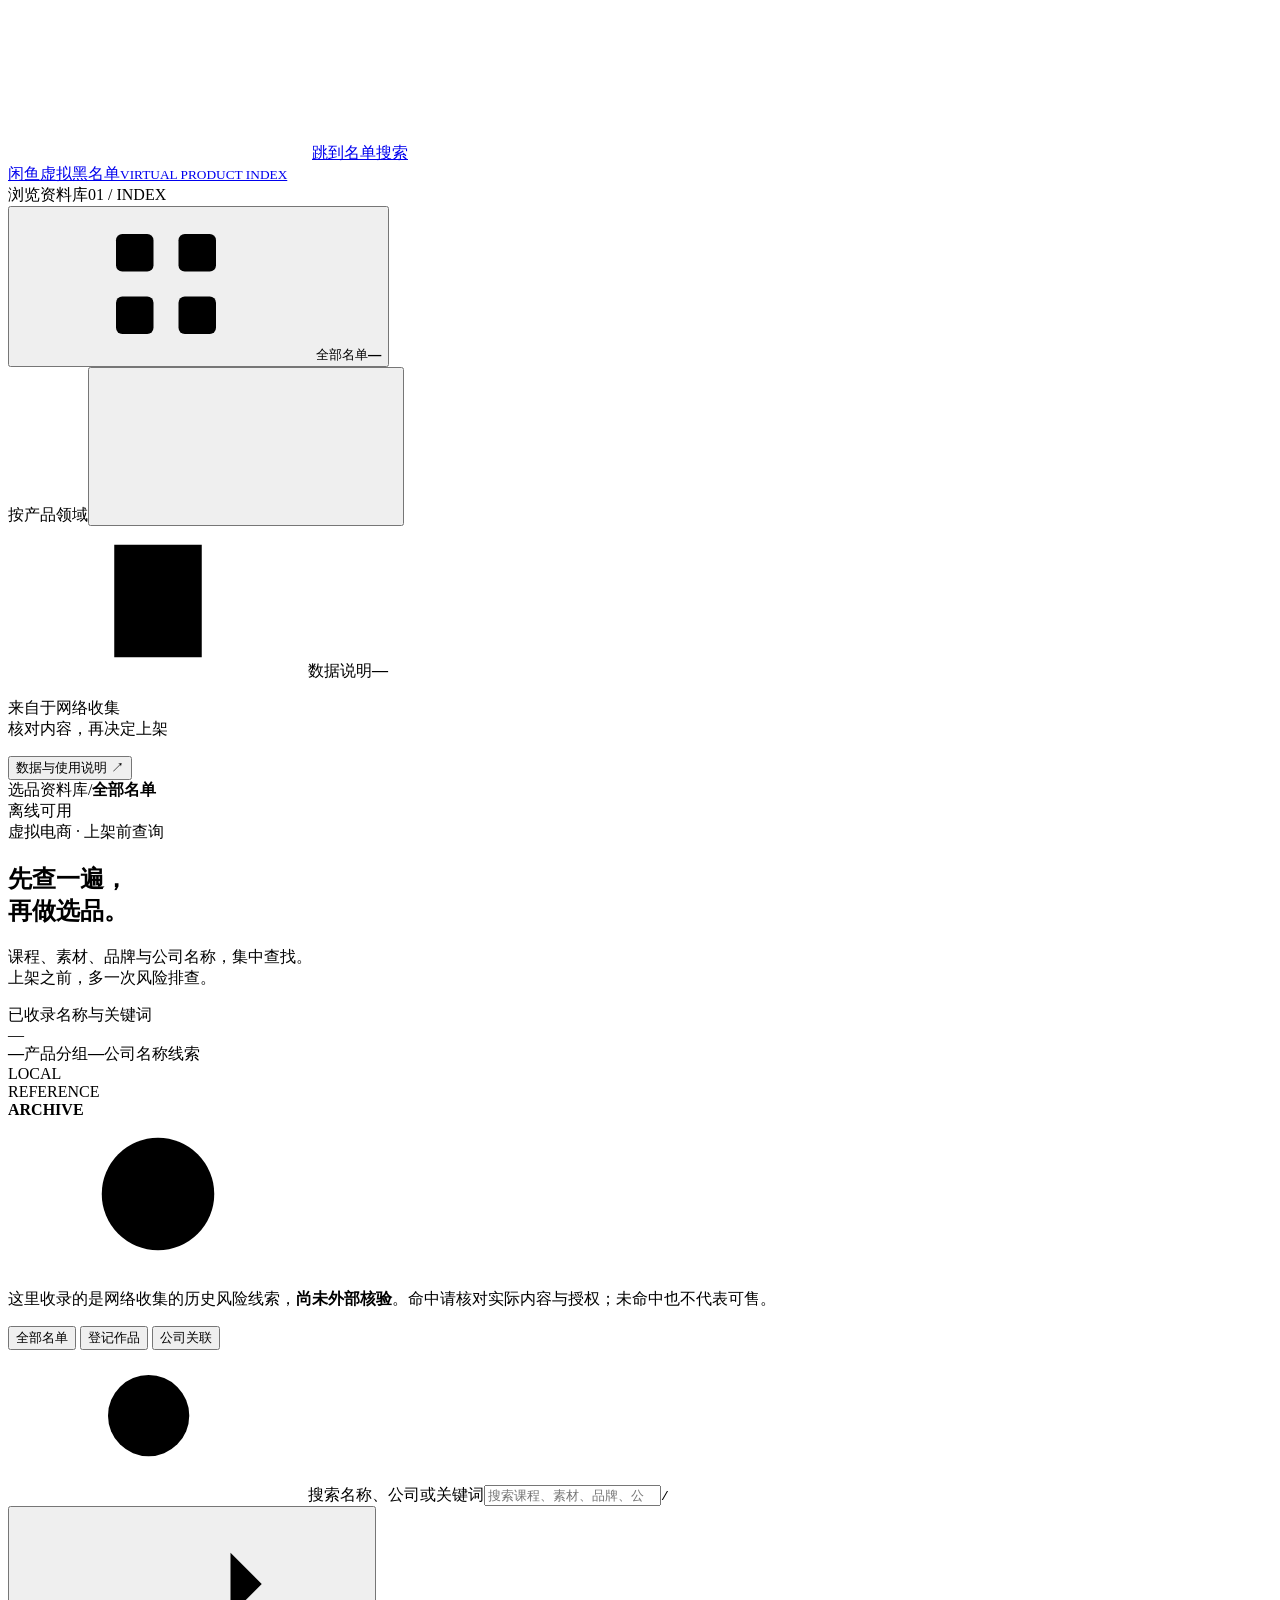
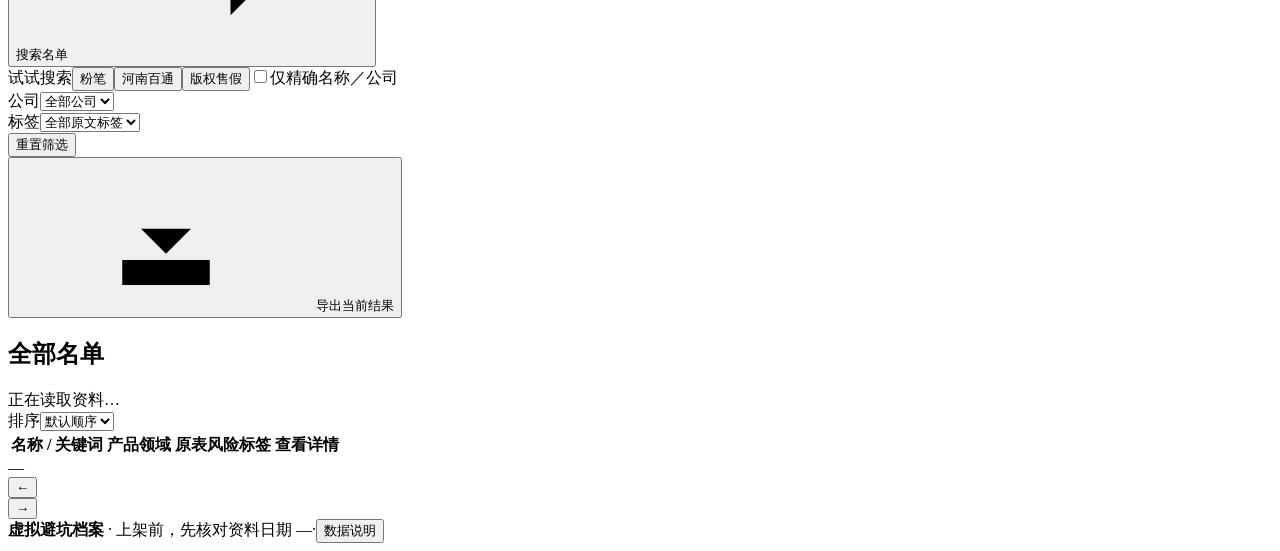
==== web/index.template.html @ 0e9d38ad "发布闲鱼虚拟商品黑名单查询助手" ====
<!doctype html>
<html lang="zh-CN">
<head>
  <meta charset="UTF-8">
  <meta name="viewport" content="width=device-width, initial-scale=1">
  <meta name="color-scheme" content="light">
  <meta name="description" content="虚拟电商选品风险资料库。查看、搜索产品、课程、素材和公司名称，查看原文风险标签。支持离线使用。">
  <meta http-equiv="Content-Security-Policy" content="default-src 'none'; script-src 'unsafe-inline'; style-src 'unsafe-inline'; img-src data:; font-src 'none'; connect-src 'none'; object-src 'none'; base-uri 'none'; form-action 'none'">
  <title>闲鱼虚拟商品黑名单查询助手</title>
  <link rel="icon" href="data:image/svg+xml,%3Csvg xmlns='http://www.w3.org/2000/svg' viewBox='0 0 64 64'%3E%3Crect width='64' height='64' rx='16' fill='%23212e28'/%3E%3Cpath d='M18 19h28M18 31h17M18 43h12' stroke='%23f9f7ef' stroke-width='5'/%3E%3Ccircle cx='44' cy='43' r='7' fill='%23dc5637'/%3E%3C/svg%3E">
  <style>/*__STYLES__*/</style>
</head>
<body>
  <svg class="svg-sprite" aria-hidden="true"><defs>
    <symbol id="i-search" viewBox="0 0 24 24"><circle cx="10.5" cy="10.5" r="6.5"/><path d="m16 16 4.5 4.5"/></symbol>
    <symbol id="i-arrow" viewBox="0 0 24 24"><path d="M5 12h14m-5-5 5 5-5 5"/></symbol>
    <symbol id="i-download" viewBox="0 0 24 24"><path d="M12 3v12m-4-4 4 4 4-4M5 16v4h14v-4"/></symbol>
    <symbol id="i-close" viewBox="0 0 24 24"><path d="m6 6 12 12M18 6 6 18"/></symbol>
    <symbol id="i-menu" viewBox="0 0 24 24"><path d="M4 6h16M4 12h16M4 18h16"/></symbol>
    <symbol id="i-grid" viewBox="0 0 24 24"><rect x="4" y="4" width="6" height="6" rx="1"/><rect x="14" y="4" width="6" height="6" rx="1"/><rect x="4" y="14" width="6" height="6" rx="1"/><rect x="14" y="14" width="6" height="6" rx="1"/></symbol>
    <symbol id="i-book" viewBox="0 0 24 24"><path d="M5 3h14v18H5zM9 3v18M13 8h3m-3 4h3"/></symbol>
    <symbol id="i-info" viewBox="0 0 24 24"><circle cx="12" cy="12" r="9"/><path d="M12 11v6m0-10v1"/></symbol>
    <symbol id="i-chevron" viewBox="0 0 24 24"><path d="m9 5 7 7-7 7"/></symbol>
  </defs></svg>

  <a class="skip-link" href="#search">跳到名单搜索</a>
  <aside class="sidebar" aria-label="分类导航">
    <a class="brand" href="#" aria-label="闲鱼虚拟商品黑名单查询助手首页">
      <span class="brand-mark" aria-hidden="true"><i></i><i></i><i></i><b></b></span>
      <span>闲鱼虚拟黑名单<small>VIRTUAL PRODUCT INDEX</small></span>
    </a>
    <div class="side-section"><span class="section-label">浏览资料库</span><span class="issue">01 / INDEX</span></div>
    <button class="all-category active" data-category="" aria-current="true"><span><svg class="icon"><use href="#i-grid"/></svg>全部名单</span><b id="all-count">—</b></button>
    <div class="category-heading"><span>按产品领域</span><button id="mobile-categories" class="icon-button" aria-label="展开产品分类" aria-expanded="false"><svg class="icon"><use href="#i-menu"/></svg></button></div>
    <nav id="category-list" class="category-list" aria-label="产品领域"></nav>
    <div class="sidebar-foot"><span class="archive-label"><svg class="icon"><use href="#i-book"/></svg>数据说明</span><strong id="snapshot-date">—</strong><p>来自于网络收集<br>核对内容，再决定上架</p><button id="about-button" class="text-button">数据与使用说明 <span aria-hidden="true">↗</span></button></div>
  </aside>

  <main class="main">
    <header class="topbar"><div class="breadcrumb">选品资料库<span>/</span><strong id="breadcrumb-current">全部名单</strong></div><div class="local-status"><span></span>离线可用</div></header>
    <section class="intro" aria-labelledby="page-title">
      <div class="intro-copy"><div class="eyebrow"><span></span> 虚拟电商 · 上架前查询</div><h1 id="page-title">先查一遍，<br>再做选品<span class="period">。</span></h1><p>课程、素材、品牌与公司名称，集中查找。<br class="desktop-br">上架之前，多一次风险排查。</p></div>
      <div class="intro-stat"><div class="stat-overline">已收录名称与关键词</div><div class="stat-number" id="total-stat">—</div><div class="stat-rule"></div><div class="stat-details"><span><b id="category-stat">—</b>产品分组</span><span><b id="company-stat">—</b>公司名称线索</span></div><span class="archive-stamp">LOCAL<br>REFERENCE<br><b>ARCHIVE</b></span></div>
    </section>

    <div class="context-note"><svg class="icon"><use href="#i-info"/></svg><p>这里收录的是网络收集的历史风险线索，<strong>尚未外部核验</strong>。命中请核对实际内容与授权；未命中也不代表可售。</p></div>

    <section class="workspace" aria-label="查询与筛选">
      <div class="workspace-tabs" role="tablist" aria-label="材料类型">
        <button role="tab" id="tab-all" data-tab="all" aria-selected="true" class="tab active">全部名单 <span></span></button>
        <button role="tab" id="tab-registered" data-tab="registered" aria-selected="false" class="tab">登记作品 <span></span></button>
        <button role="tab" id="tab-company" data-tab="company" aria-selected="false" class="tab">公司关联 <span></span></button>
      </div>
      <div class="search-area">
        <div class="search-line"><div class="search-box"><svg class="icon"><use href="#i-search"/></svg><label class="sr-only" for="search">搜索名称、公司或关键词</label><input id="search" type="search" placeholder="搜索课程、素材、品牌、公司或关键词…" autocomplete="off" spellcheck="false"><kbd aria-hidden="true">/</kbd></div><button id="search-button" class="primary-button">搜索名单<svg class="icon"><use href="#i-arrow"/></svg></button></div>
        <div class="search-examples"><span>试试搜索</span><button data-example="粉笔">粉笔</button><button data-example="河南百通">河南百通</button><button data-example="版权售假">版权售假</button><span class="example-divider"></span><label class="exact-label"><input type="checkbox" id="exact-match">仅精确名称／公司</label></div>
        <div class="filters"><div class="select-wrap"><label for="company-filter">公司</label><select id="company-filter"><option value="">全部公司</option></select></div><div class="select-wrap"><label for="label-filter">标签</label><select id="label-filter"><option value="">全部原文标签</option></select></div><button id="reset-button" class="reset-button">重置筛选</button><div class="filter-spacer"></div><button id="export-button" class="export-button"><svg class="icon"><use href="#i-download"/></svg>导出当前结果</button></div>
      </div>

      <div class="results-heading"><div><h2 id="results-title">全部名单</h2><span id="result-count" role="status" aria-live="polite">正在读取资料…</span></div><label class="sort-label" for="sort-order">排序<select id="sort-order"><option value="default">默认顺序</option><option value="name">名称排序</option></select></label></div>
      <div id="active-filters" class="active-filters" aria-label="当前筛选条件"></div>
      <div class="table-wrap"><table class="records-table"><thead><tr><th scope="col">名称 / 关键词</th><th scope="col">产品领域</th><th scope="col">原表风险标签</th><th scope="col"><span class="sr-only">查看详情</span></th></tr></thead><tbody id="results-body"></tbody></table></div>
      <div class="empty-state" id="empty-state" hidden><div class="empty-mark"><svg class="icon"><use href="#i-search"/></svg></div><h3>没有找到匹配条目</h3><p>可以缩短名称，或重置筛选再试一次。<br>未收录不代表安全，仍需核对实际商品与转售授权。</p><button class="primary-button" id="empty-reset">重置筛选</button></div>
      <div class="pagination"><span id="page-description">—</span><div class="page-controls"><button id="previous-page" aria-label="上一页">←</button><div id="page-buttons"></div><button id="next-page" aria-label="下一页">→</button></div></div>
    </section>
    <footer class="footer"><span><b>虚拟避坑档案</b> · 上架前，先核对</span><span>资料日期 <time id="footer-date">—</time><span class="footer-dot">·</span><button id="footer-about">数据说明</button></span></footer>
    <noscript><p class="noscript-note">请启用 JavaScript 以搜索名单。此页面不连接网络，全部资料保存在本文件中。</p></noscript>
  </main>

  <dialog id="detail-dialog" class="detail-dialog" aria-labelledby="detail-name"><div class="dialog-top"><span id="detail-meta" class="eyebrow"></span><button class="icon-button close-dialog" aria-label="关闭详情"><svg class="icon"><use href="#i-close"/></svg></button></div><div class="dialog-body"><h2 id="detail-name"></h2><div id="detail-content"></div></div></dialog>
  <dialog id="about-dialog" class="about-dialog" aria-labelledby="about-title"><div class="dialog-top"><span class="eyebrow">ABOUT THIS INDEX</span><button class="icon-button close-dialog" aria-label="关闭数据说明"><svg class="icon"><use href="#i-close"/></svg></button></div><div class="dialog-body"><h2 id="about-title">数据与使用说明</h2><p>数据来自于网络收集，供虚拟电商选品排查参考。</p><dl class="about-list"><dt>词库日期</dt><dd id="about-date"></dd><dt>核验状态</dt><dd>未进行外部核验。原表标签不是当前平台规则，作品登记资料也不等于已核实的权利状态。</dd><dt>匹配方式</dt><dd>搜索涵盖名称、变体、公司、领域、标签与登记号。多个空格分隔的词需同时出现。“仅精确名称／公司”只比较完整名称与公司名，不做同音或简称推断。</dd><dt>分类口径</dt><dd>产品领域依据名称信息初分。信息不足的人名和简称标记为“领域待补充”。</dd><dt>数据边界</dt><dd>名单命中只提供核对线索。公司或个人被收录，不表示其存在违法行为。转售前应核对实际内容和授权。</dd><dt>本地使用</dt><dd>页面无需联网，不上传搜索词，不使用统计脚本。导出范围为当前筛选命中的全部结果，不限于当前页。</dd><dt>许可说明</dt><dd>程序与界面采用 MIT 许可。真实名单的再分发许可需独立核对，不自动适用程序许可。</dd></dl></div></dialog>
  <div id="toast" class="toast" role="status" aria-live="polite"></div>
  <script id="risk-data" type="application/json">/*__DATABASE__*/</script>
  <script>/*__APP__*/</script>
</body>
</html>
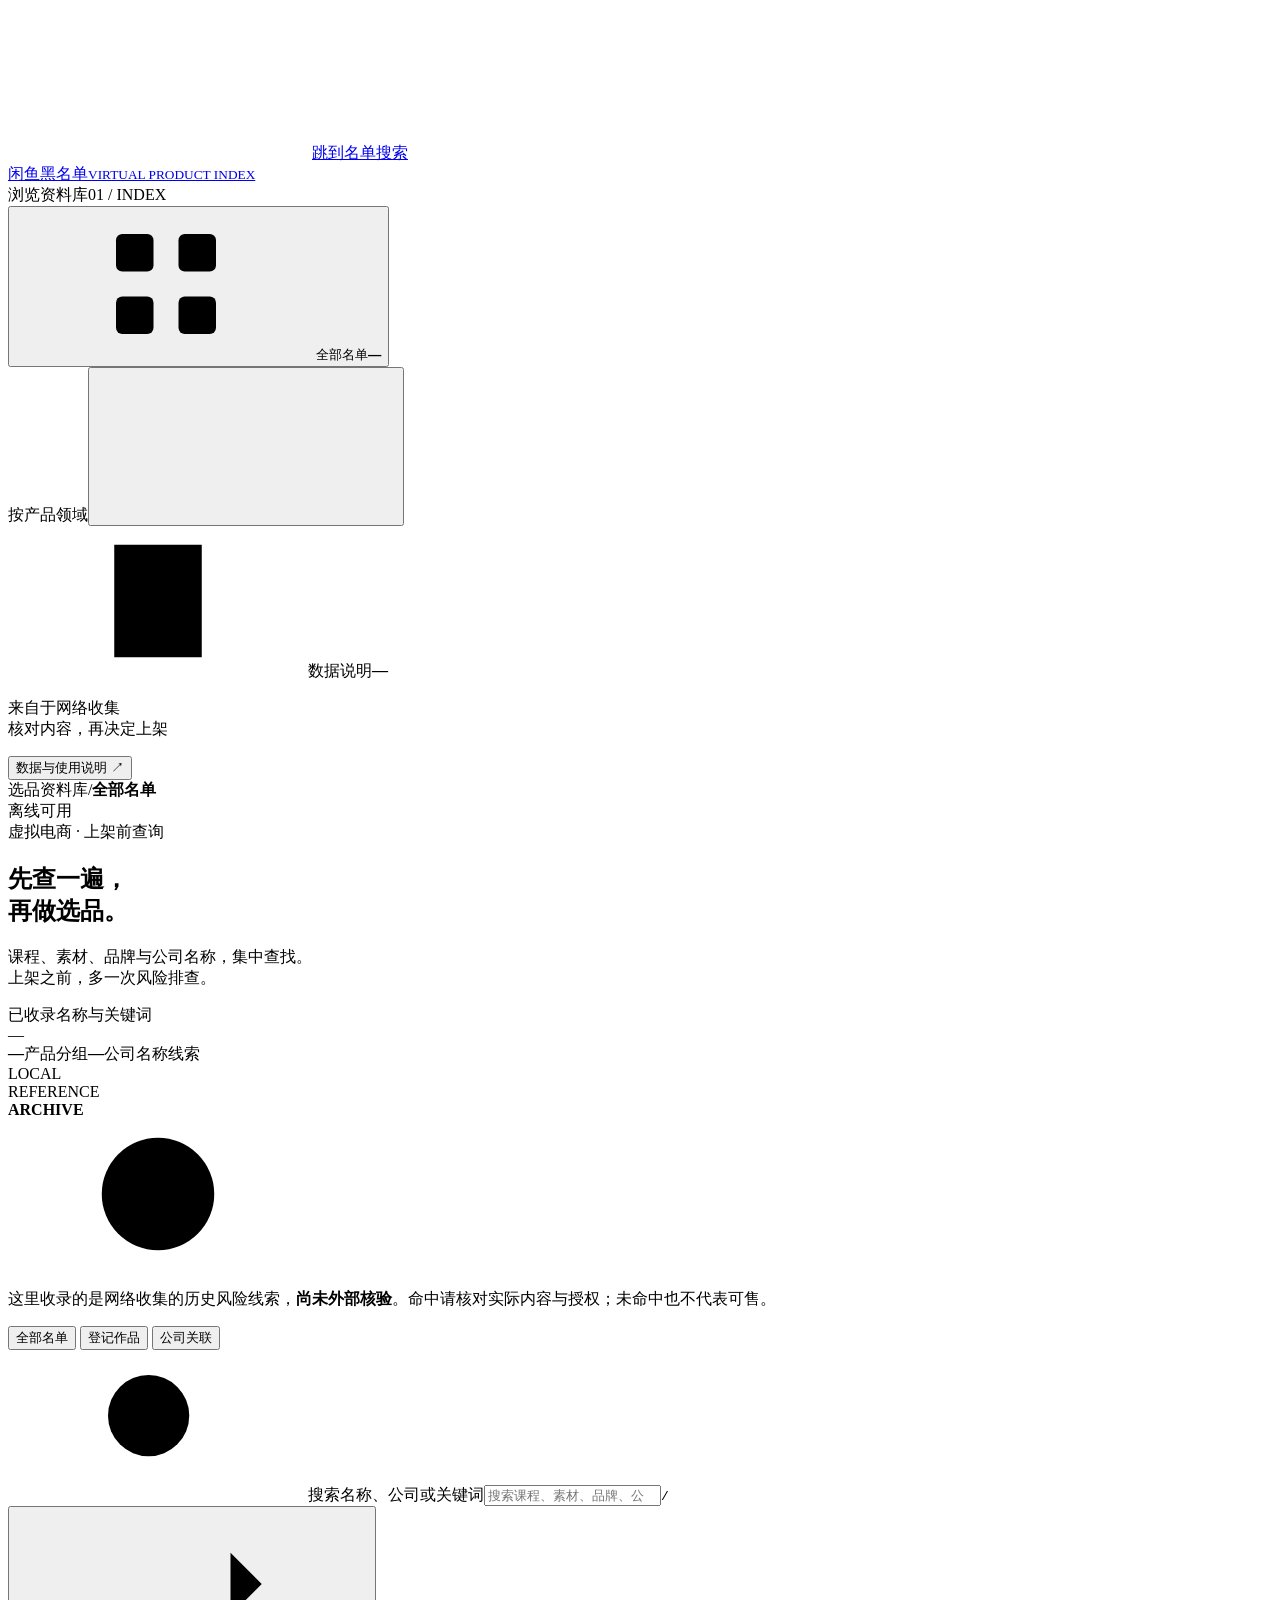
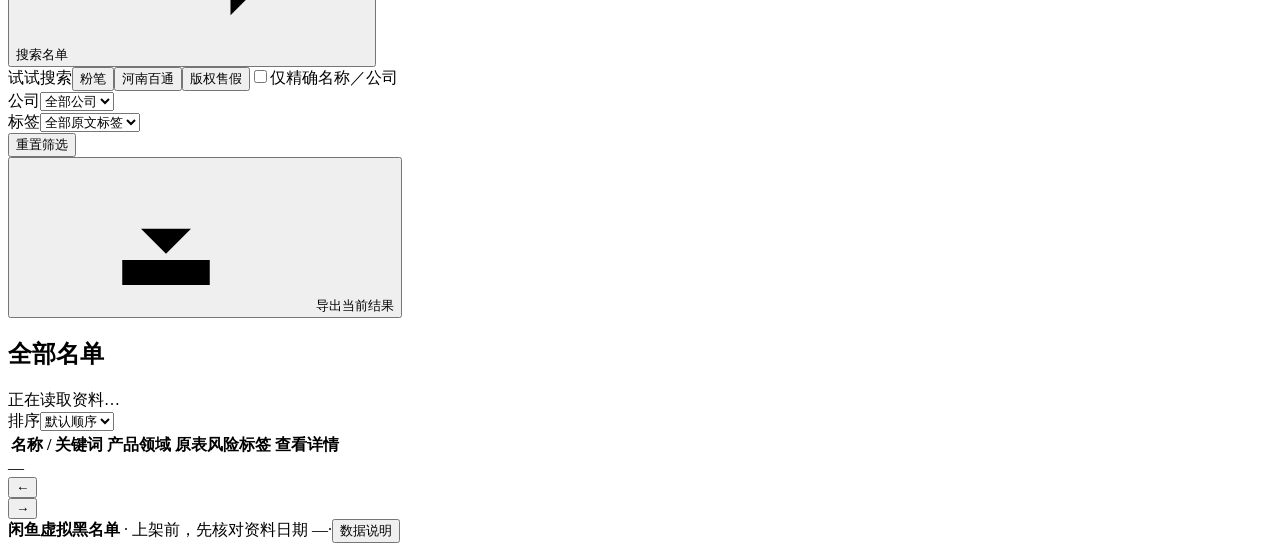
==== commit 5016d99d: "缩短仓库名并添加中文界面截图" ====
--- a/web/index.template.html
+++ b/web/index.template.html
@@ -27,7 +27,7 @@
   <aside class="sidebar" aria-label="分类导航">
     <a class="brand" href="#" aria-label="闲鱼虚拟商品黑名单查询助手首页">
       <span class="brand-mark" aria-hidden="true"><i></i><i></i><i></i><b></b></span>
-      <span>闲鱼虚拟黑名单<small>VIRTUAL PRODUCT INDEX</small></span>
+      <span>闲鱼黑名单<small>VIRTUAL PRODUCT INDEX</small></span>
     </a>
     <div class="side-section"><span class="section-label">浏览资料库</span><span class="issue">01 / INDEX</span></div>
     <button class="all-category active" data-category="" aria-current="true"><span><svg class="icon"><use href="#i-grid"/></svg>全部名单</span><b id="all-count">—</b></button>
@@ -63,7 +63,7 @@
       <div class="empty-state" id="empty-state" hidden><div class="empty-mark"><svg class="icon"><use href="#i-search"/></svg></div><h3>没有找到匹配条目</h3><p>可以缩短名称，或重置筛选再试一次。<br>未收录不代表安全，仍需核对实际商品与转售授权。</p><button class="primary-button" id="empty-reset">重置筛选</button></div>
       <div class="pagination"><span id="page-description">—</span><div class="page-controls"><button id="previous-page" aria-label="上一页">←</button><div id="page-buttons"></div><button id="next-page" aria-label="下一页">→</button></div></div>
     </section>
-    <footer class="footer"><span><b>虚拟避坑档案</b> · 上架前，先核对</span><span>资料日期 <time id="footer-date">—</time><span class="footer-dot">·</span><button id="footer-about">数据说明</button></span></footer>
+    <footer class="footer"><span><b>闲鱼虚拟黑名单</b> · 上架前，先核对</span><span>资料日期 <time id="footer-date">—</time><span class="footer-dot">·</span><button id="footer-about">数据说明</button></span></footer>
     <noscript><p class="noscript-note">请启用 JavaScript 以搜索名单。此页面不连接网络，全部资料保存在本文件中。</p></noscript>
   </main>
 
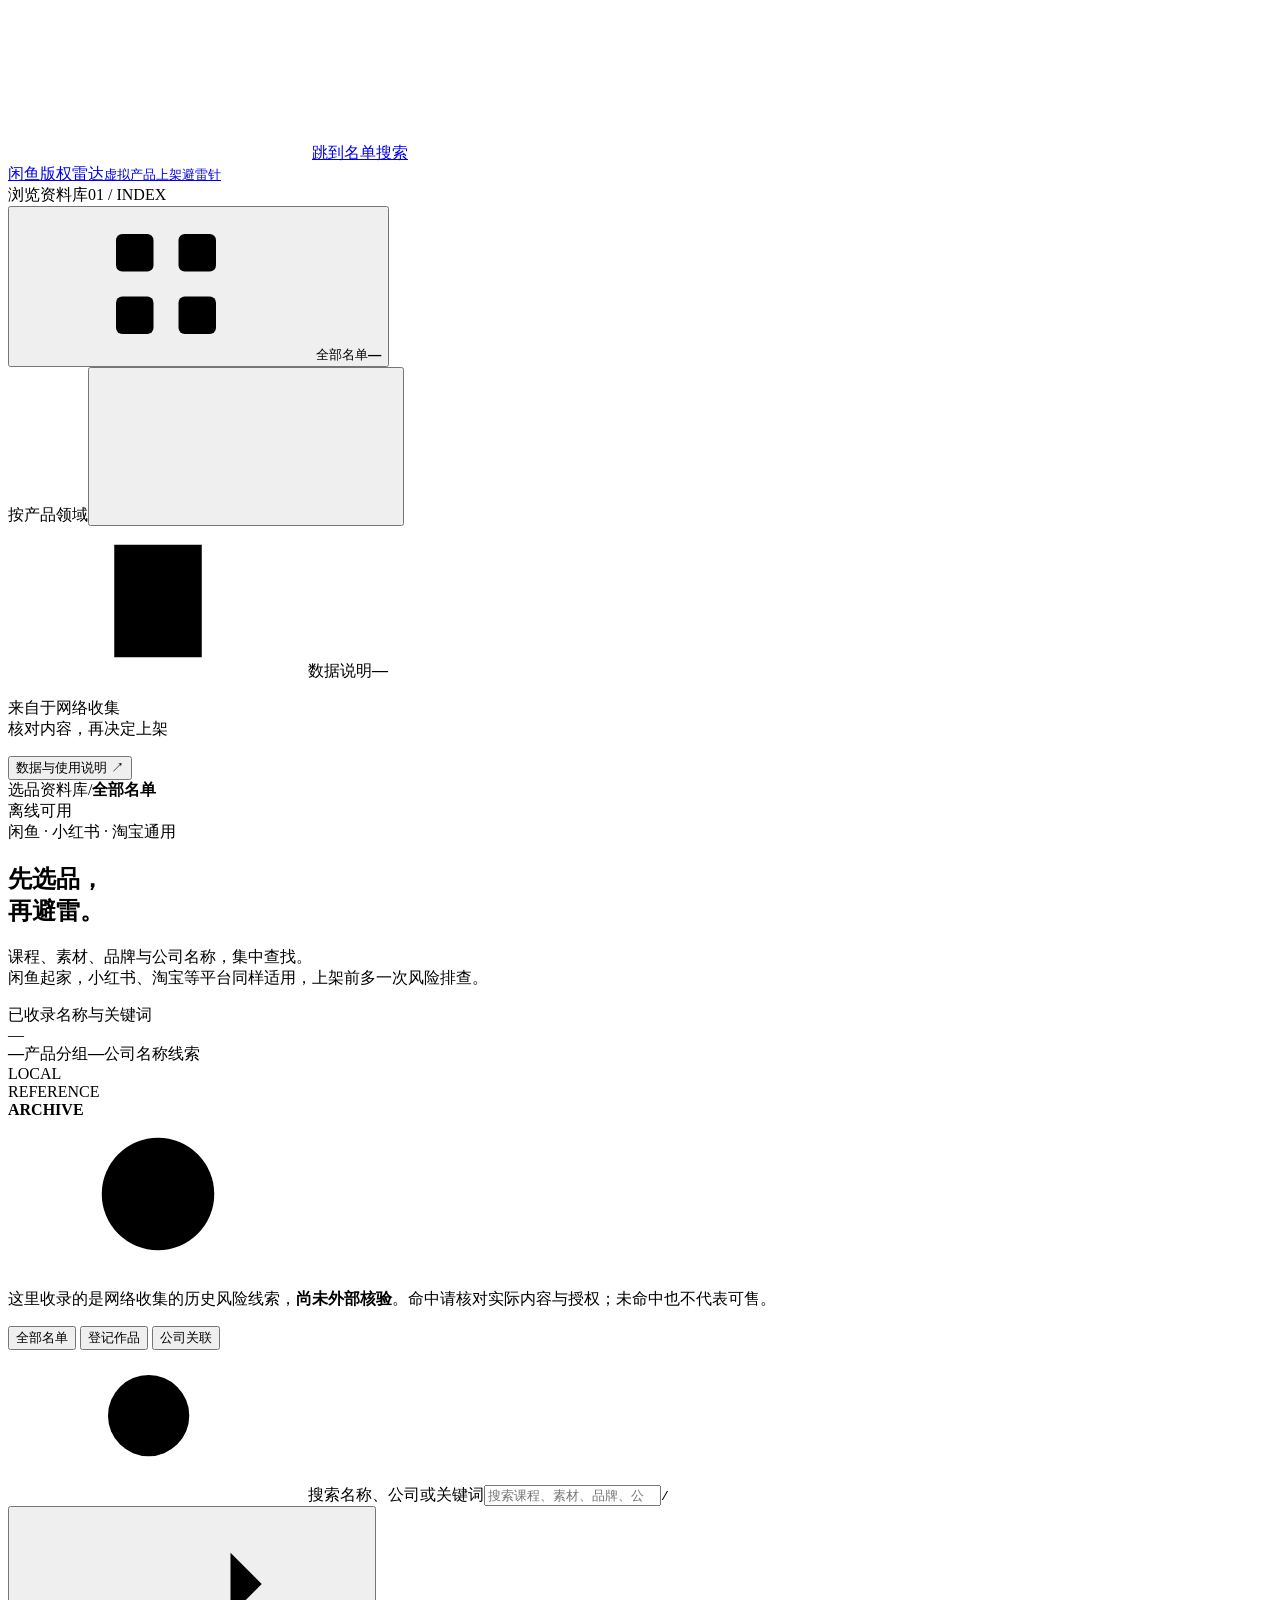
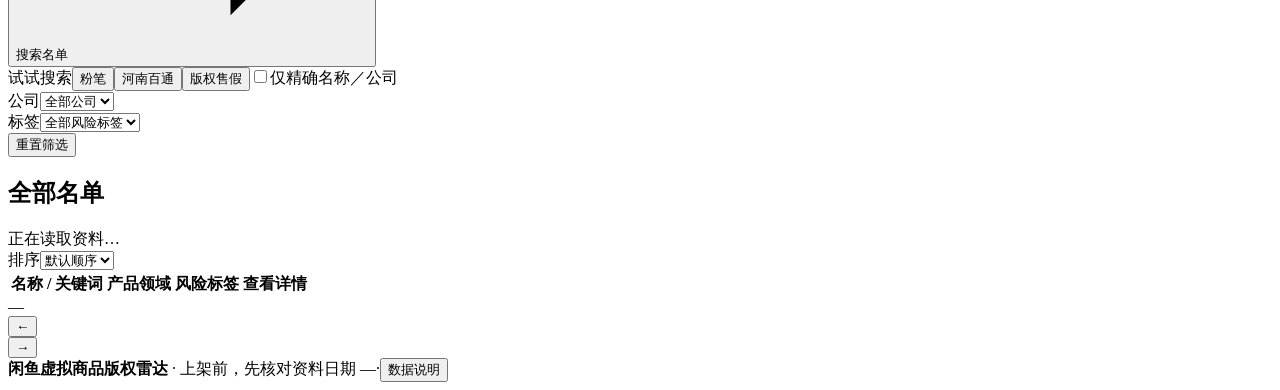
==== commit c10206dd: "更名版权雷达 + 移除数据来源 + 网页交互与文案优化 - 品牌更名为「闲鱼虚拟商品版权雷达」，清除“黑名单”字样；标注闲鱼/小红书/淘宝通用 - 数据：剥离每条记录的 sources 与 risk_" ====
--- a/web/index.template.html
+++ b/web/index.template.html
@@ -4,9 +4,9 @@
   <meta charset="UTF-8">
   <meta name="viewport" content="width=device-width, initial-scale=1">
   <meta name="color-scheme" content="light">
-  <meta name="description" content="虚拟电商选品风险资料库。查看、搜索产品、课程、素材和公司名称，查看原文风险标签。支持离线使用。">
+  <meta name="description" content="闲鱼虚拟商品版权雷达：选品上架前查询课程、素材、品牌与公司的历史风险名单。闲鱼起家，小红书、淘宝等虚拟商品平台同样适用。支持离线使用。">
   <meta http-equiv="Content-Security-Policy" content="default-src 'none'; script-src 'unsafe-inline'; style-src 'unsafe-inline'; img-src data:; font-src 'none'; connect-src 'none'; object-src 'none'; base-uri 'none'; form-action 'none'">
-  <title>闲鱼虚拟商品黑名单查询助手</title>
+  <title>闲鱼虚拟商品版权雷达</title>
   <link rel="icon" href="data:image/svg+xml,%3Csvg xmlns='http://www.w3.org/2000/svg' viewBox='0 0 64 64'%3E%3Crect width='64' height='64' rx='16' fill='%23212e28'/%3E%3Cpath d='M18 19h28M18 31h17M18 43h12' stroke='%23f9f7ef' stroke-width='5'/%3E%3Ccircle cx='44' cy='43' r='7' fill='%23dc5637'/%3E%3C/svg%3E">
   <style>/*__STYLES__*/</style>
 </head>
@@ -25,9 +25,9 @@
 
   <a class="skip-link" href="#search">跳到名单搜索</a>
   <aside class="sidebar" aria-label="分类导航">
-    <a class="brand" href="#" aria-label="闲鱼虚拟商品黑名单查询助手首页">
+    <a class="brand" href="#" aria-label="闲鱼虚拟商品版权雷达首页">
       <span class="brand-mark" aria-hidden="true"><i></i><i></i><i></i><b></b></span>
-      <span>闲鱼黑名单<small>VIRTUAL PRODUCT INDEX</small></span>
+      <span>闲鱼版权雷达<small>虚拟产品上架避雷针</small></span>
     </a>
     <div class="side-section"><span class="section-label">浏览资料库</span><span class="issue">01 / INDEX</span></div>
     <button class="all-category active" data-category="" aria-current="true"><span><svg class="icon"><use href="#i-grid"/></svg>全部名单</span><b id="all-count">—</b></button>
@@ -39,7 +39,7 @@
   <main class="main">
     <header class="topbar"><div class="breadcrumb">选品资料库<span>/</span><strong id="breadcrumb-current">全部名单</strong></div><div class="local-status"><span></span>离线可用</div></header>
     <section class="intro" aria-labelledby="page-title">
-      <div class="intro-copy"><div class="eyebrow"><span></span> 虚拟电商 · 上架前查询</div><h1 id="page-title">先查一遍，<br>再做选品<span class="period">。</span></h1><p>课程、素材、品牌与公司名称，集中查找。<br class="desktop-br">上架之前，多一次风险排查。</p></div>
+      <div class="intro-copy"><div class="eyebrow"><span></span> 闲鱼 · 小红书 · 淘宝通用</div><h1 id="page-title">先选品，<br>再避雷<span class="period">。</span></h1><p>课程、素材、品牌与公司名称，集中查找。<br class="desktop-br">闲鱼起家，小红书、淘宝等平台同样适用，上架前多一次风险排查。</p></div>
       <div class="intro-stat"><div class="stat-overline">已收录名称与关键词</div><div class="stat-number" id="total-stat">—</div><div class="stat-rule"></div><div class="stat-details"><span><b id="category-stat">—</b>产品分组</span><span><b id="company-stat">—</b>公司名称线索</span></div><span class="archive-stamp">LOCAL<br>REFERENCE<br><b>ARCHIVE</b></span></div>
     </section>
 
@@ -54,21 +54,21 @@
       <div class="search-area">
         <div class="search-line"><div class="search-box"><svg class="icon"><use href="#i-search"/></svg><label class="sr-only" for="search">搜索名称、公司或关键词</label><input id="search" type="search" placeholder="搜索课程、素材、品牌、公司或关键词…" autocomplete="off" spellcheck="false"><kbd aria-hidden="true">/</kbd></div><button id="search-button" class="primary-button">搜索名单<svg class="icon"><use href="#i-arrow"/></svg></button></div>
         <div class="search-examples"><span>试试搜索</span><button data-example="粉笔">粉笔</button><button data-example="河南百通">河南百通</button><button data-example="版权售假">版权售假</button><span class="example-divider"></span><label class="exact-label"><input type="checkbox" id="exact-match">仅精确名称／公司</label></div>
-        <div class="filters"><div class="select-wrap"><label for="company-filter">公司</label><select id="company-filter"><option value="">全部公司</option></select></div><div class="select-wrap"><label for="label-filter">标签</label><select id="label-filter"><option value="">全部原文标签</option></select></div><button id="reset-button" class="reset-button">重置筛选</button><div class="filter-spacer"></div><button id="export-button" class="export-button"><svg class="icon"><use href="#i-download"/></svg>导出当前结果</button></div>
+        <div class="filters"><div class="select-wrap"><label for="company-filter">公司</label><select id="company-filter"><option value="">全部公司</option></select></div><div class="select-wrap"><label for="label-filter">标签</label><select id="label-filter"><option value="">全部风险标签</option></select></div><button id="reset-button" class="reset-button">重置筛选</button><div class="filter-spacer"></div></div>
       </div>
 
       <div class="results-heading"><div><h2 id="results-title">全部名单</h2><span id="result-count" role="status" aria-live="polite">正在读取资料…</span></div><label class="sort-label" for="sort-order">排序<select id="sort-order"><option value="default">默认顺序</option><option value="name">名称排序</option></select></label></div>
       <div id="active-filters" class="active-filters" aria-label="当前筛选条件"></div>
-      <div class="table-wrap"><table class="records-table"><thead><tr><th scope="col">名称 / 关键词</th><th scope="col">产品领域</th><th scope="col">原表风险标签</th><th scope="col"><span class="sr-only">查看详情</span></th></tr></thead><tbody id="results-body"></tbody></table></div>
+      <div class="table-wrap"><table class="records-table"><thead><tr><th scope="col">名称 / 关键词</th><th scope="col">产品领域</th><th scope="col">风险标签</th><th scope="col"><span class="sr-only">查看详情</span></th></tr></thead><tbody id="results-body"></tbody></table></div>
       <div class="empty-state" id="empty-state" hidden><div class="empty-mark"><svg class="icon"><use href="#i-search"/></svg></div><h3>没有找到匹配条目</h3><p>可以缩短名称，或重置筛选再试一次。<br>未收录不代表安全，仍需核对实际商品与转售授权。</p><button class="primary-button" id="empty-reset">重置筛选</button></div>
       <div class="pagination"><span id="page-description">—</span><div class="page-controls"><button id="previous-page" aria-label="上一页">←</button><div id="page-buttons"></div><button id="next-page" aria-label="下一页">→</button></div></div>
     </section>
-    <footer class="footer"><span><b>闲鱼虚拟黑名单</b> · 上架前，先核对</span><span>资料日期 <time id="footer-date">—</time><span class="footer-dot">·</span><button id="footer-about">数据说明</button></span></footer>
+    <footer class="footer"><span><b>闲鱼虚拟商品版权雷达</b> · 上架前，先核对</span><span>资料日期 <time id="footer-date">—</time><span class="footer-dot">·</span><button id="footer-about">数据说明</button></span></footer>
     <noscript><p class="noscript-note">请启用 JavaScript 以搜索名单。此页面不连接网络，全部资料保存在本文件中。</p></noscript>
   </main>
 
   <dialog id="detail-dialog" class="detail-dialog" aria-labelledby="detail-name"><div class="dialog-top"><span id="detail-meta" class="eyebrow"></span><button class="icon-button close-dialog" aria-label="关闭详情"><svg class="icon"><use href="#i-close"/></svg></button></div><div class="dialog-body"><h2 id="detail-name"></h2><div id="detail-content"></div></div></dialog>
-  <dialog id="about-dialog" class="about-dialog" aria-labelledby="about-title"><div class="dialog-top"><span class="eyebrow">ABOUT THIS INDEX</span><button class="icon-button close-dialog" aria-label="关闭数据说明"><svg class="icon"><use href="#i-close"/></svg></button></div><div class="dialog-body"><h2 id="about-title">数据与使用说明</h2><p>数据来自于网络收集，供虚拟电商选品排查参考。</p><dl class="about-list"><dt>词库日期</dt><dd id="about-date"></dd><dt>核验状态</dt><dd>未进行外部核验。原表标签不是当前平台规则，作品登记资料也不等于已核实的权利状态。</dd><dt>匹配方式</dt><dd>搜索涵盖名称、变体、公司、领域、标签与登记号。多个空格分隔的词需同时出现。“仅精确名称／公司”只比较完整名称与公司名，不做同音或简称推断。</dd><dt>分类口径</dt><dd>产品领域依据名称信息初分。信息不足的人名和简称标记为“领域待补充”。</dd><dt>数据边界</dt><dd>名单命中只提供核对线索。公司或个人被收录，不表示其存在违法行为。转售前应核对实际内容和授权。</dd><dt>本地使用</dt><dd>页面无需联网，不上传搜索词，不使用统计脚本。导出范围为当前筛选命中的全部结果，不限于当前页。</dd><dt>许可说明</dt><dd>程序与界面采用 MIT 许可。真实名单的再分发许可需独立核对，不自动适用程序许可。</dd></dl></div></dialog>
+  <dialog id="about-dialog" class="about-dialog" aria-labelledby="about-title"><div class="dialog-top"><span class="eyebrow">ABOUT THIS INDEX</span><button class="icon-button close-dialog" aria-label="关闭数据说明"><svg class="icon"><use href="#i-close"/></svg></button></div><div class="dialog-body"><h2 id="about-title">数据与使用说明</h2><p>数据来自于网络收集，供虚拟电商选品排查参考。</p><dl class="about-list"><dt>词库日期</dt><dd id="about-date"></dd><dt>核验状态</dt><dd>未进行外部核验。风险标签不是当前平台规则，作品登记资料也不等于已核实的权利状态。</dd><dt>匹配方式</dt><dd>搜索涵盖名称、变体、公司、领域、标签与登记号。多个空格分隔的词需同时出现。“仅精确名称／公司”只比较完整名称与公司名，不做同音或简称推断。</dd><dt>分类口径</dt><dd>产品领域依据名称信息初分。信息不足的人名和简称标记为“领域待补充”。</dd><dt>数据边界</dt><dd>名单命中只提供核对线索。公司或个人被收录，不表示其存在违法行为。转售前应核对实际内容和授权。</dd><dt>本地使用</dt><dd>页面无需联网，不上传搜索词，不使用统计脚本。全部查询在本地完成。</dd><dt>许可说明</dt><dd>程序与界面采用 MIT 许可。真实名单的再分发许可需独立核对，不自动适用程序许可。</dd></dl></div></dialog>
   <div id="toast" class="toast" role="status" aria-live="polite"></div>
   <script id="risk-data" type="application/json">/*__DATABASE__*/</script>
   <script>/*__APP__*/</script>
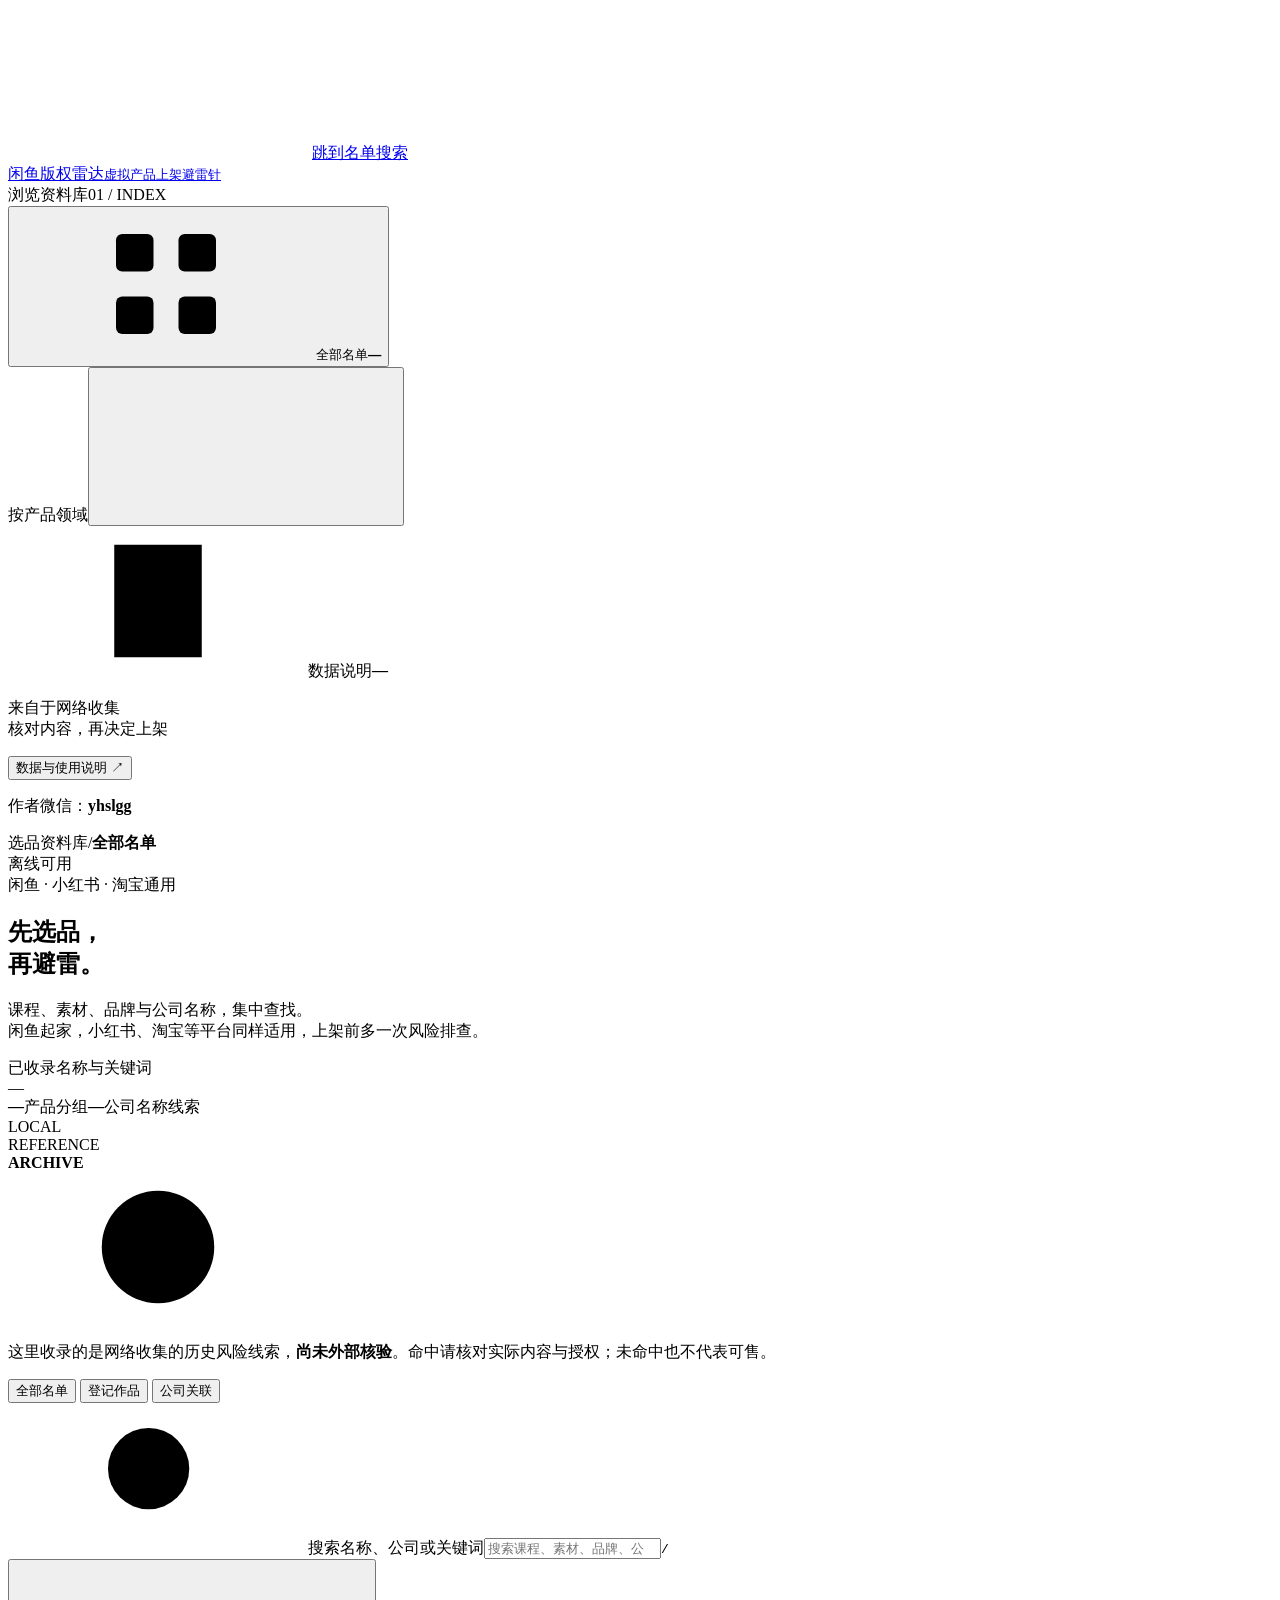
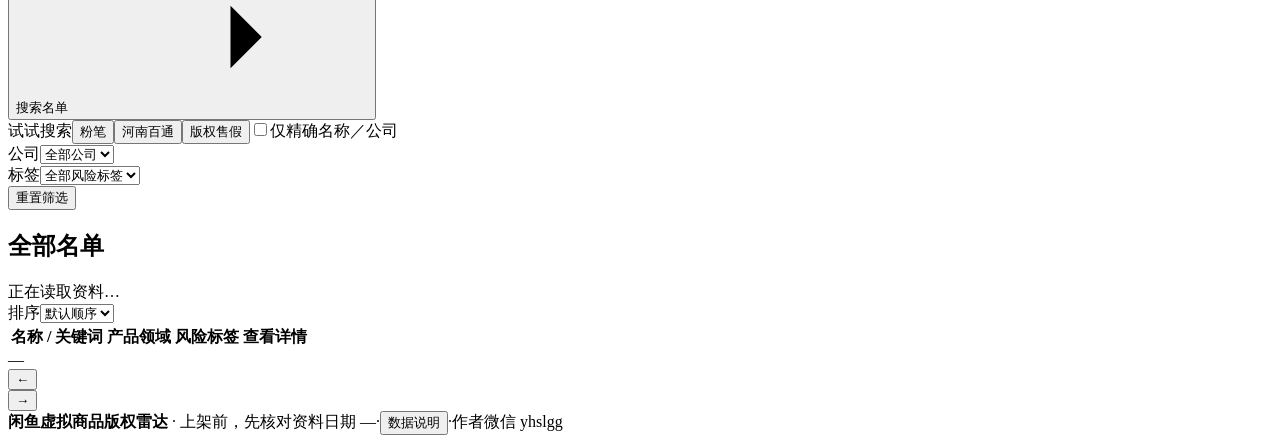
==== commit 814fed0e: "加入作者微信与安装欢迎语 - 网页左下角侧栏与页脚显示：作者微信 yhslgg - skill 新增 welcome 命令，安装后可运行验证；stats 同时打印欢迎语 - 欢迎语：老杨欢迎您使用本雷" ====
--- a/web/index.template.html
+++ b/web/index.template.html
@@ -33,7 +33,7 @@
     <button class="all-category active" data-category="" aria-current="true"><span><svg class="icon"><use href="#i-grid"/></svg>全部名单</span><b id="all-count">—</b></button>
     <div class="category-heading"><span>按产品领域</span><button id="mobile-categories" class="icon-button" aria-label="展开产品分类" aria-expanded="false"><svg class="icon"><use href="#i-menu"/></svg></button></div>
     <nav id="category-list" class="category-list" aria-label="产品领域"></nav>
-    <div class="sidebar-foot"><span class="archive-label"><svg class="icon"><use href="#i-book"/></svg>数据说明</span><strong id="snapshot-date">—</strong><p>来自于网络收集<br>核对内容，再决定上架</p><button id="about-button" class="text-button">数据与使用说明 <span aria-hidden="true">↗</span></button></div>
+    <div class="sidebar-foot"><span class="archive-label"><svg class="icon"><use href="#i-book"/></svg>数据说明</span><strong id="snapshot-date">—</strong><p>来自于网络收集<br>核对内容，再决定上架</p><button id="about-button" class="text-button">数据与使用说明 <span aria-hidden="true">↗</span></button><p class="author-wechat">作者微信：<b>yhslgg</b></p></div>
   </aside>
 
   <main class="main">
@@ -63,7 +63,7 @@
       <div class="empty-state" id="empty-state" hidden><div class="empty-mark"><svg class="icon"><use href="#i-search"/></svg></div><h3>没有找到匹配条目</h3><p>可以缩短名称，或重置筛选再试一次。<br>未收录不代表安全，仍需核对实际商品与转售授权。</p><button class="primary-button" id="empty-reset">重置筛选</button></div>
       <div class="pagination"><span id="page-description">—</span><div class="page-controls"><button id="previous-page" aria-label="上一页">←</button><div id="page-buttons"></div><button id="next-page" aria-label="下一页">→</button></div></div>
     </section>
-    <footer class="footer"><span><b>闲鱼虚拟商品版权雷达</b> · 上架前，先核对</span><span>资料日期 <time id="footer-date">—</time><span class="footer-dot">·</span><button id="footer-about">数据说明</button></span></footer>
+    <footer class="footer"><span><b>闲鱼虚拟商品版权雷达</b> · 上架前，先核对</span><span>资料日期 <time id="footer-date">—</time><span class="footer-dot">·</span><button id="footer-about">数据说明</button><span class="footer-dot">·</span>作者微信 yhslgg</span></footer>
     <noscript><p class="noscript-note">请启用 JavaScript 以搜索名单。此页面不连接网络，全部资料保存在本文件中。</p></noscript>
   </main>
 
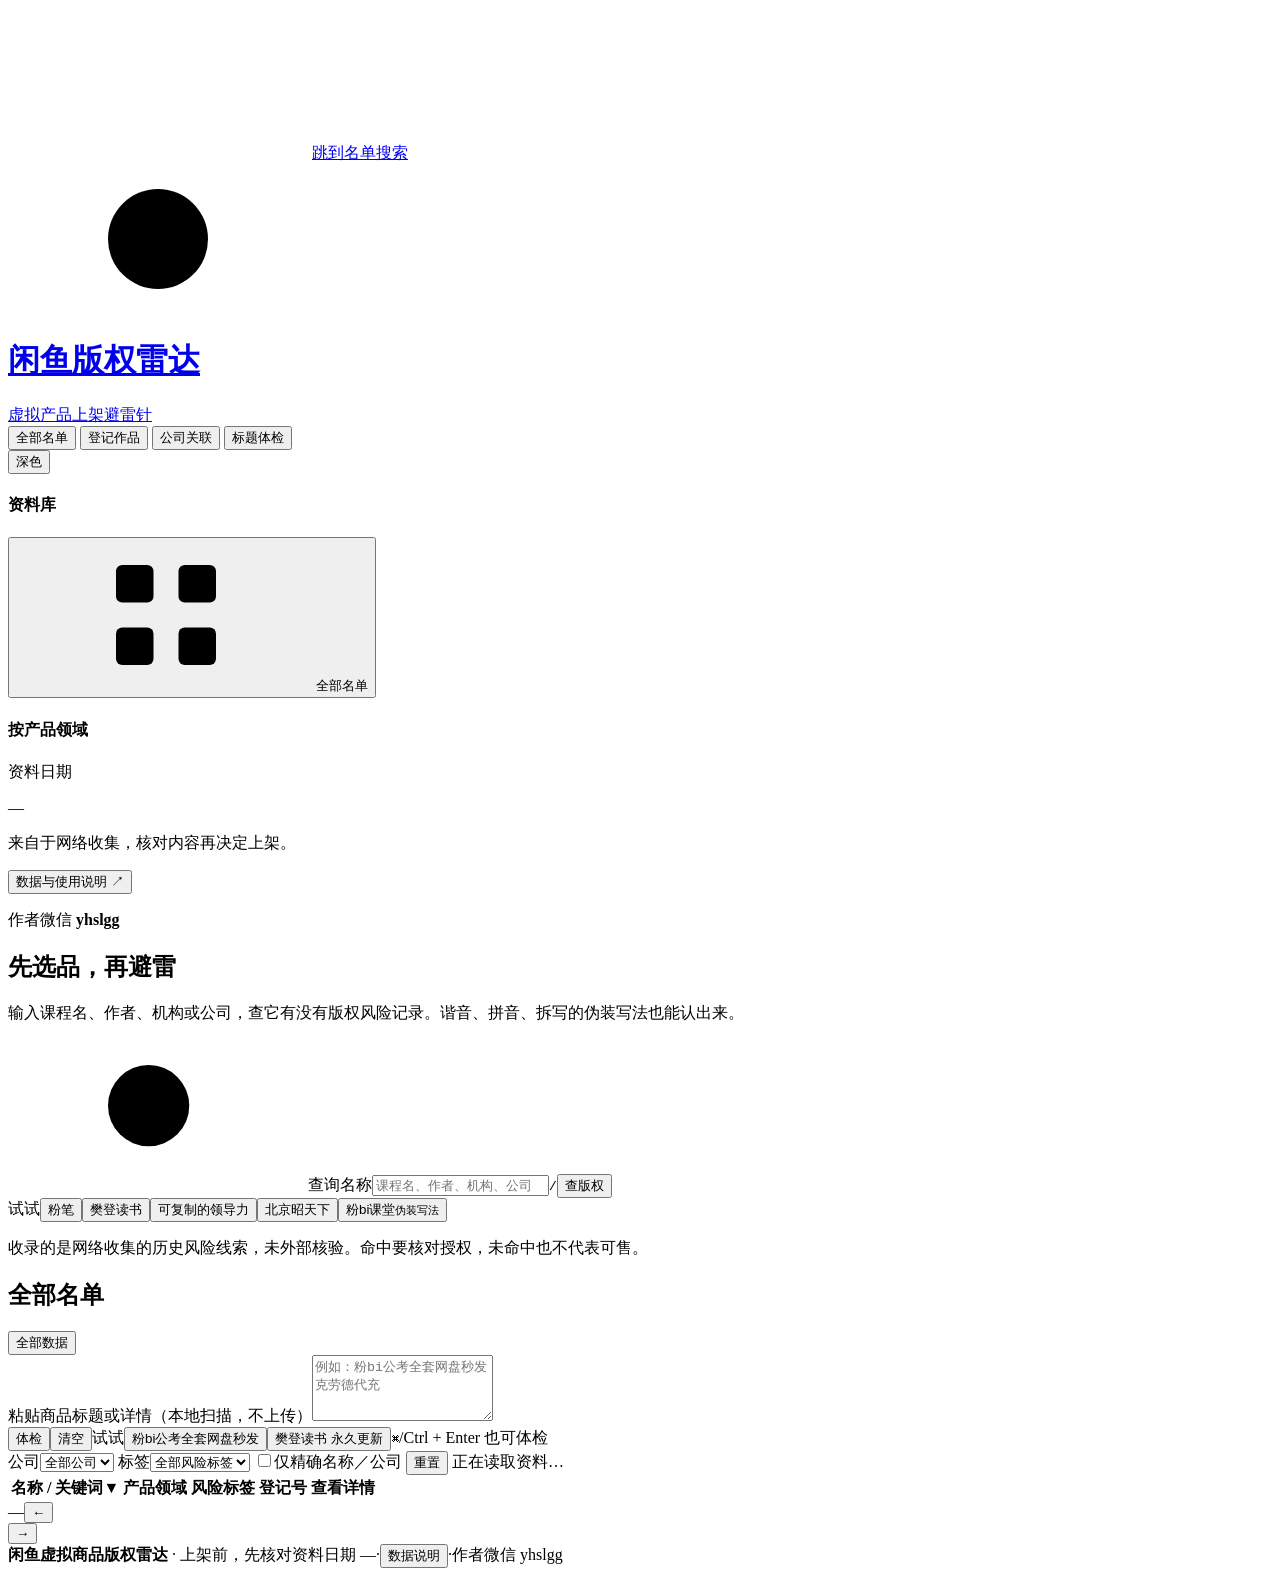
==== commit 68a67a33: "伪装名识别、标题体检、运营处置建议与红色新界面 - 查询支持谐音、拼音、首字母、拆字的疑似伪装命中 - 新增 lint 子命令与网页「标题体检」：版权名、暗语、违禁词扫描与改写建议 - 查询与批量接口" ====
--- a/web/index.template.html
+++ b/web/index.template.html
@@ -3,74 +3,103 @@
 <head>
   <meta charset="UTF-8">
   <meta name="viewport" content="width=device-width, initial-scale=1">
-  <meta name="color-scheme" content="light">
+  <meta name="color-scheme" content="light dark">
   <meta name="description" content="闲鱼虚拟商品版权雷达：选品上架前查询课程、素材、品牌与公司的历史风险名单。闲鱼起家，小红书、淘宝等虚拟商品平台同样适用。支持离线使用。">
   <meta http-equiv="Content-Security-Policy" content="default-src 'none'; script-src 'unsafe-inline'; style-src 'unsafe-inline'; img-src data:; font-src 'none'; connect-src 'none'; object-src 'none'; base-uri 'none'; form-action 'none'">
   <title>闲鱼虚拟商品版权雷达</title>
-  <link rel="icon" href="data:image/svg+xml,%3Csvg xmlns='http://www.w3.org/2000/svg' viewBox='0 0 64 64'%3E%3Crect width='64' height='64' rx='16' fill='%23212e28'/%3E%3Cpath d='M18 19h28M18 31h17M18 43h12' stroke='%23f9f7ef' stroke-width='5'/%3E%3Ccircle cx='44' cy='43' r='7' fill='%23dc5637'/%3E%3C/svg%3E">
+  <link rel="icon" href="data:image/svg+xml,%3Csvg xmlns='http://www.w3.org/2000/svg' viewBox='0 0 64 64'%3E%3Crect width='64' height='64' rx='16' fill='%23c0392b'/%3E%3Ccircle cx='32' cy='32' r='18' fill='none' stroke='%23fff' stroke-width='4'/%3E%3Ccircle cx='32' cy='32' r='8' fill='none' stroke='%23fff' stroke-width='4'/%3E%3Cpath d='M32 32 46 18' stroke='%23fff' stroke-width='4' stroke-linecap='round'/%3E%3C/svg%3E">
   <style>/*__STYLES__*/</style>
 </head>
 <body>
   <svg class="svg-sprite" aria-hidden="true"><defs>
     <symbol id="i-search" viewBox="0 0 24 24"><circle cx="10.5" cy="10.5" r="6.5"/><path d="m16 16 4.5 4.5"/></symbol>
-    <symbol id="i-arrow" viewBox="0 0 24 24"><path d="M5 12h14m-5-5 5 5-5 5"/></symbol>
-    <symbol id="i-download" viewBox="0 0 24 24"><path d="M12 3v12m-4-4 4 4 4-4M5 16v4h14v-4"/></symbol>
     <symbol id="i-close" viewBox="0 0 24 24"><path d="m6 6 12 12M18 6 6 18"/></symbol>
-    <symbol id="i-menu" viewBox="0 0 24 24"><path d="M4 6h16M4 12h16M4 18h16"/></symbol>
     <symbol id="i-grid" viewBox="0 0 24 24"><rect x="4" y="4" width="6" height="6" rx="1"/><rect x="14" y="4" width="6" height="6" rx="1"/><rect x="4" y="14" width="6" height="6" rx="1"/><rect x="14" y="14" width="6" height="6" rx="1"/></symbol>
-    <symbol id="i-book" viewBox="0 0 24 24"><path d="M5 3h14v18H5zM9 3v18M13 8h3m-3 4h3"/></symbol>
     <symbol id="i-info" viewBox="0 0 24 24"><circle cx="12" cy="12" r="9"/><path d="M12 11v6m0-10v1"/></symbol>
     <symbol id="i-chevron" viewBox="0 0 24 24"><path d="m9 5 7 7-7 7"/></symbol>
+    <symbol id="i-radar" viewBox="0 0 24 24"><circle cx="12" cy="12" r="8"/><circle cx="12" cy="12" r="3.5"/><path d="M12 12l6-6"/></symbol>
   </defs></svg>
 
   <a class="skip-link" href="#search">跳到名单搜索</a>
-  <aside class="sidebar" aria-label="分类导航">
-    <a class="brand" href="#" aria-label="闲鱼虚拟商品版权雷达首页">
-      <span class="brand-mark" aria-hidden="true"><i></i><i></i><i></i><b></b></span>
-      <span>闲鱼版权雷达<small>虚拟产品上架避雷针</small></span>
-    </a>
-    <div class="side-section"><span class="section-label">浏览资料库</span><span class="issue">01 / INDEX</span></div>
-    <button class="all-category active" data-category="" aria-current="true"><span><svg class="icon"><use href="#i-grid"/></svg>全部名单</span><b id="all-count">—</b></button>
-    <div class="category-heading"><span>按产品领域</span><button id="mobile-categories" class="icon-button" aria-label="展开产品分类" aria-expanded="false"><svg class="icon"><use href="#i-menu"/></svg></button></div>
-    <nav id="category-list" class="category-list" aria-label="产品领域"></nav>
-    <div class="sidebar-foot"><span class="archive-label"><svg class="icon"><use href="#i-book"/></svg>数据说明</span><strong id="snapshot-date">—</strong><p>来自于网络收集<br>核对内容，再决定上架</p><button id="about-button" class="text-button">数据与使用说明 <span aria-hidden="true">↗</span></button><p class="author-wechat">作者微信：<b>yhslgg</b></p></div>
-  </aside>
 
-  <main class="main">
-    <header class="topbar"><div class="breadcrumb">选品资料库<span>/</span><strong id="breadcrumb-current">全部名单</strong></div><div class="local-status"><span></span>离线可用</div></header>
-    <section class="intro" aria-labelledby="page-title">
-      <div class="intro-copy"><div class="eyebrow"><span></span> 闲鱼 · 小红书 · 淘宝通用</div><h1 id="page-title">先选品，<br>再避雷<span class="period">。</span></h1><p>课程、素材、品牌与公司名称，集中查找。<br class="desktop-br">闲鱼起家，小红书、淘宝等平台同样适用，上架前多一次风险排查。</p></div>
-      <div class="intro-stat"><div class="stat-overline">已收录名称与关键词</div><div class="stat-number" id="total-stat">—</div><div class="stat-rule"></div><div class="stat-details"><span><b id="category-stat">—</b>产品分组</span><span><b id="company-stat">—</b>公司名称线索</span></div><span class="archive-stamp">LOCAL<br>REFERENCE<br><b>ARCHIVE</b></span></div>
-    </section>
+  <header class="top">
+    <a class="brand" href="#" aria-label="闲鱼虚拟商品版权雷达首页"><span class="mark" aria-hidden="true"><svg><use href="#i-radar"/></svg></span><h1>闲鱼版权雷达</h1><span class="ver">虚拟产品上架避雷针</span></a>
+    <div class="tabs" id="tabs" role="tablist" aria-label="材料类型"><span class="ind" aria-hidden="true"></span>
+      <button role="tab" id="tab-all" data-tab="all" aria-selected="true" class="on">全部名单</button>
+      <button role="tab" id="tab-registered" data-tab="registered" aria-selected="false">登记作品</button>
+      <button role="tab" id="tab-company" data-tab="company" aria-selected="false">公司关联</button>
+      <button role="tab" id="tab-lint" data-tab="lint" aria-selected="false">标题体检</button>
+    </div>
+    <span class="sp"></span>
+    <button class="tbtn" id="theme" title="切换深色 / 浅色">深色</button>
+  </header>
 
-    <div class="context-note"><svg class="icon"><use href="#i-info"/></svg><p>这里收录的是网络收集的历史风险线索，<strong>尚未外部核验</strong>。命中请核对实际内容与授权；未命中也不代表可售。</p></div>
+  <div class="wrap">
+    <aside class="side" id="side" aria-label="分类导航">
+      <h4>资料库</h4>
+      <button class="it on" data-category="" aria-current="true"><span><svg class="icon"><use href="#i-grid"/></svg>全部名单</span></button>
+      <h4 class="sec">按产品领域</h4>
+      <nav id="category-list" aria-label="产品领域"></nav>
+      <div class="side-foot">
+        <span class="lab">资料日期</span>
+        <p><span class="d" id="snapshot-date">—</span></p>
+        <p>来自于网络收集，核对内容再决定上架。</p>
+        <p><button id="about-button" class="link">数据与使用说明 ↗</button></p>
+        <p class="wx">作者微信 <b>yhslgg</b></p>
+      </div>
+    </aside>
 
-    <section class="workspace" aria-label="查询与筛选">
-      <div class="workspace-tabs" role="tablist" aria-label="材料类型">
-        <button role="tab" id="tab-all" data-tab="all" aria-selected="true" class="tab active">全部名单 <span></span></button>
-        <button role="tab" id="tab-registered" data-tab="registered" aria-selected="false" class="tab">登记作品 <span></span></button>
-        <button role="tab" id="tab-company" data-tab="company" aria-selected="false" class="tab">公司关联 <span></span></button>
-      </div>
-      <div class="search-area">
-        <div class="search-line"><div class="search-box"><svg class="icon"><use href="#i-search"/></svg><label class="sr-only" for="search">搜索名称、公司或关键词</label><input id="search" type="search" placeholder="搜索课程、素材、品牌、公司或关键词…" autocomplete="off" spellcheck="false"><kbd aria-hidden="true">/</kbd></div><button id="search-button" class="primary-button">搜索名单<svg class="icon"><use href="#i-arrow"/></svg></button></div>
-        <div class="search-examples"><span>试试搜索</span><button data-example="粉笔">粉笔</button><button data-example="河南百通">河南百通</button><button data-example="版权售假">版权售假</button><span class="example-divider"></span><label class="exact-label"><input type="checkbox" id="exact-match">仅精确名称／公司</label></div>
-        <div class="filters"><div class="select-wrap"><label for="company-filter">公司</label><select id="company-filter"><option value="">全部公司</option></select></div><div class="select-wrap"><label for="label-filter">标签</label><select id="label-filter"><option value="">全部风险标签</option></select></div><button id="reset-button" class="reset-button">重置筛选</button><div class="filter-spacer"></div></div>
-      </div>
+    <div class="main" id="main">
+      <main class="content">
+        <section class="hero" aria-label="版权查询">
+          <h2 class="hero-t">先选品，再避雷</h2>
+          <p class="hero-p">输入课程名、作者、机构或公司，查它有没有版权风险记录。谐音、拼音、拆写的伪装写法也能认出来。</p>
+          <div class="hs"><svg class="icon" aria-hidden="true"><use href="#i-search"/></svg><label class="sr-only" for="search">查询名称</label><input id="search" type="search" placeholder="课程名、作者、机构、公司，例如：可复制的领导力" autocomplete="off" spellcheck="false"><kbd aria-hidden="true">/</kbd><button class="btn dark" id="search-button">查版权</button></div>
+          <div class="hs-ex"><span class="try">试试</span><button class="chip" data-example="粉笔">粉笔</button><button class="chip" data-example="樊登读书">樊登读书</button><button class="chip" data-example="可复制的领导力">可复制的领导力</button><button class="chip" data-example="北京昭天下">北京昭天下</button><button class="chip dis-ex" data-example="粉bi课堂">粉bi课堂<small>伪装写法</small></button></div>
+          <p class="hero-note">收录的是网络收集的历史风险线索，未外部核验。命中要核对授权，未命中也不代表可售。</p>
+        </section>
 
-      <div class="results-heading"><div><h2 id="results-title">全部名单</h2><span id="result-count" role="status" aria-live="polite">正在读取资料…</span></div><label class="sort-label" for="sort-order">排序<select id="sort-order"><option value="default">默认顺序</option><option value="name">名称排序</option></select></label></div>
-      <div id="active-filters" class="active-filters" aria-label="当前筛选条件"></div>
-      <div class="table-wrap"><table class="records-table"><thead><tr><th scope="col">名称 / 关键词</th><th scope="col">产品领域</th><th scope="col">风险标签</th><th scope="col"><span class="sr-only">查看详情</span></th></tr></thead><tbody id="results-body"></tbody></table></div>
-      <div class="empty-state" id="empty-state" hidden><div class="empty-mark"><svg class="icon"><use href="#i-search"/></svg></div><h3>没有找到匹配条目</h3><p>可以缩短名称，或重置筛选再试一次。<br>未收录不代表安全，仍需核对实际商品与转售授权。</p><button class="primary-button" id="empty-reset">重置筛选</button></div>
-      <div class="pagination"><span id="page-description">—</span><div class="page-controls"><button id="previous-page" aria-label="上一页">←</button><div id="page-buttons"></div><button id="next-page" aria-label="下一页">→</button></div></div>
-    </section>
-    <footer class="footer"><span><b>闲鱼虚拟商品版权雷达</b> · 上架前，先核对</span><span>资料日期 <time id="footer-date">—</time><span class="footer-dot">·</span><button id="footer-about">数据说明</button><span class="footer-dot">·</span>作者微信 yhslgg</span></footer>
-    <noscript><p class="noscript-note">请启用 JavaScript 以搜索名单。此页面不连接网络，全部资料保存在本文件中。</p></noscript>
-  </main>
+        <div class="sec-head"><h2 id="results-title">全部名单</h2><div class="mini" id="mini-stats"></div><button class="link-all" id="all-stats">全部数据</button></div>
 
-  <dialog id="detail-dialog" class="detail-dialog" aria-labelledby="detail-name"><div class="dialog-top"><span id="detail-meta" class="eyebrow"></span><button class="icon-button close-dialog" aria-label="关闭详情"><svg class="icon"><use href="#i-close"/></svg></button></div><div class="dialog-body"><h2 id="detail-name"></h2><div id="detail-content"></div></div></dialog>
-  <dialog id="about-dialog" class="about-dialog" aria-labelledby="about-title"><div class="dialog-top"><span class="eyebrow">ABOUT THIS INDEX</span><button class="icon-button close-dialog" aria-label="关闭数据说明"><svg class="icon"><use href="#i-close"/></svg></button></div><div class="dialog-body"><h2 id="about-title">数据与使用说明</h2><p>数据来自于网络收集，供虚拟电商选品排查参考。</p><dl class="about-list"><dt>词库日期</dt><dd id="about-date"></dd><dt>核验状态</dt><dd>未进行外部核验。风险标签不是当前平台规则，作品登记资料也不等于已核实的权利状态。</dd><dt>匹配方式</dt><dd>搜索涵盖名称、变体、公司、领域、标签与登记号。多个空格分隔的词需同时出现。“仅精确名称／公司”只比较完整名称与公司名，不做同音或简称推断。</dd><dt>分类口径</dt><dd>产品领域依据名称信息初分。信息不足的人名和简称标记为“领域待补充”。</dd><dt>数据边界</dt><dd>名单命中只提供核对线索。公司或个人被收录，不表示其存在违法行为。转售前应核对实际内容和授权。</dd><dt>本地使用</dt><dd>页面无需联网，不上传搜索词，不使用统计脚本。全部查询在本地完成。</dd><dt>许可说明</dt><dd>程序与界面采用 MIT 许可。真实名单的再分发许可需独立核对，不自动适用程序许可。</dd></dl></div></dialog>
+        <section class="lint-pane" id="lint-pane" aria-label="标题体检">
+          <div class="lint-box"><label for="lint-text" class="lab">粘贴商品标题或详情（本地扫描，不上传）</label><textarea id="lint-text" rows="4" maxlength="500" placeholder="例如：粉bi公考全套网盘秒发 克劳德代充" spellcheck="false"></textarea>
+            <div class="lint-actions"><button class="btn dark" id="lint-button">体检</button><button class="btn" id="lint-clear">清空</button><span class="try">试试</span><button class="chip" data-lint-example="粉bi公考全套网盘秒发 克劳德代充">粉bi公考全套网盘秒发</button><button class="chip" data-lint-example="可复制的领导力 樊登读书 永久更新 无水印">樊登读书 永久更新</button><span class="n">⌘/Ctrl + Enter 也可体检</span></div></div>
+          <div id="lint-result"></div>
+        </section>
+
+        <div class="bar">
+          <label for="company-filter" class="sr-only">公司</label><select id="company-filter"><option value="">全部公司</option></select>
+          <label for="label-filter" class="sr-only">标签</label><select id="label-filter"><option value="">全部风险标签</option></select>
+          <label><input type="checkbox" id="exact-match">仅精确名称／公司</label>
+          <button id="reset-button" class="reset">重置</button>
+          <span class="n" id="result-count" role="status" aria-live="polite">正在读取资料…</span>
+        </div>
+        <div id="active-filters" class="active-filters" aria-label="当前筛选条件"></div>
+
+        <div class="tbl" id="table-wrap"><table class="records-table"><thead><tr>
+          <th scope="col" class="sortable" data-sort="name">名称 / 关键词<span class="ar">▼</span></th>
+          <th scope="col" class="c-cat">产品领域</th>
+          <th scope="col">风险标签</th>
+          <th scope="col" class="num c-reg">登记号</th>
+          <th scope="col" class="c-go"><span class="sr-only">查看详情</span></th>
+        </tr></thead><tbody id="results-body"></tbody></table></div>
+        <div class="none" id="empty-state" hidden><b>没有找到匹配条目</b><div class="hint" id="empty-hint" hidden></div><p>可以缩短名称，或重置筛选再试一次。<br>未收录不代表安全，仍需核对实际商品与转售授权。</p><div class="card green" id="empty-advice"></div><button class="btn dark" id="empty-reset">重置筛选</button></div>
+        <div class="pg"><span class="desc" id="page-description">—</span><button id="previous-page" aria-label="上一页">←</button><div id="page-buttons"></div><button id="next-page" aria-label="下一页">→</button></div>
+
+        <footer class="foot"><span><b>闲鱼虚拟商品版权雷达</b> · 上架前，先核对</span><span>资料日期 <time id="footer-date">—</time><span class="dot">·</span><button id="footer-about">数据说明</button><span class="dot">·</span>作者微信 yhslgg</span></footer>
+        <noscript><p class="noscript-note">请启用 JavaScript 以搜索名单。此页面不连接网络，全部资料保存在本文件中。</p></noscript>
+      </main>
+      <aside class="det" id="det" aria-label="名单详情"></aside>
+    </div>
+  </div>
+
+  <dialog id="about-dialog" class="about-dialog" aria-labelledby="about-title"><div class="dialog-top"><span class="lab">ABOUT THIS INDEX</span><button class="x close-dialog btn" aria-label="关闭数据说明"><svg class="icon"><use href="#i-close"/></svg></button></div><div class="dialog-body"><h2 id="about-title">数据与使用说明</h2><p>数据来自于网络收集，供虚拟电商选品排查参考。</p><dl class="about-list"><dt>词库日期</dt><dd id="about-date"></dd><dt>词库规模</dt><dd id="about-scale"></dd><dt>核验状态</dt><dd>未进行外部核验。风险标签不是当前平台规则，作品登记资料也不等于已核实的权利状态。</dd><dt>匹配方式</dt><dd>搜索涵盖名称、变体、公司、领域、标签与登记号。多个空格分隔的词需同时出现。“仅精确名称／公司”只比较完整名称与公司名，不做同音或简称推断。</dd><dt>分类口径</dt><dd>产品领域依据名称信息初分。信息不足的人名和简称标记为“领域待补充”。</dd><dt>数据边界</dt><dd>名单命中只提供核对线索。公司或个人被收录，不表示其存在违法行为。转售前应核对实际内容和授权。</dd><dt>伪装识别</dt><dd>搜索与标题体检会把输入和名单都归一化为拼音与首字母再比对，识别谐音、拼音、拆字与中英混写。疑似伪装命中是候选，不是结论。</dd><dt>标题体检</dt><dd>按本地词表扫描版权名、平台暗语与违禁词，给出改写建议；不是过审保证，高危题材不提供替代词。暗语词条来自两个 MIT 开源词典，只收录虚拟商品相关分类并剔除违法题材。</dd><dt>处置建议</dt><dd>详情中的“运营处置建议”由本地规则表按命中状态、产品领域与风险标签合成，是经营思路，不是法律结论。</dd><dt>本地使用</dt><dd>页面无需联网，不上传搜索词，不使用统计脚本。全部查询在本地完成。</dd><dt>许可说明</dt><dd>程序与界面采用 MIT 许可。真实名单的再分发许可需独立核对，不自动适用程序许可。</dd></dl></div></dialog>
   <div id="toast" class="toast" role="status" aria-live="polite"></div>
   <script id="risk-data" type="application/json">/*__DATABASE__*/</script>
+  <script id="handling-rules" type="application/json">/*__RULES__*/</script>
+  <script id="slang-terms" type="application/json">/*__SLANG__*/</script>
+  <script id="banned-terms" type="application/json">/*__BANNED__*/</script>
+  <script id="pinyin-table" type="application/json">/*__PINYIN__*/</script>
   <script>/*__APP__*/</script>
 </body>
 </html>
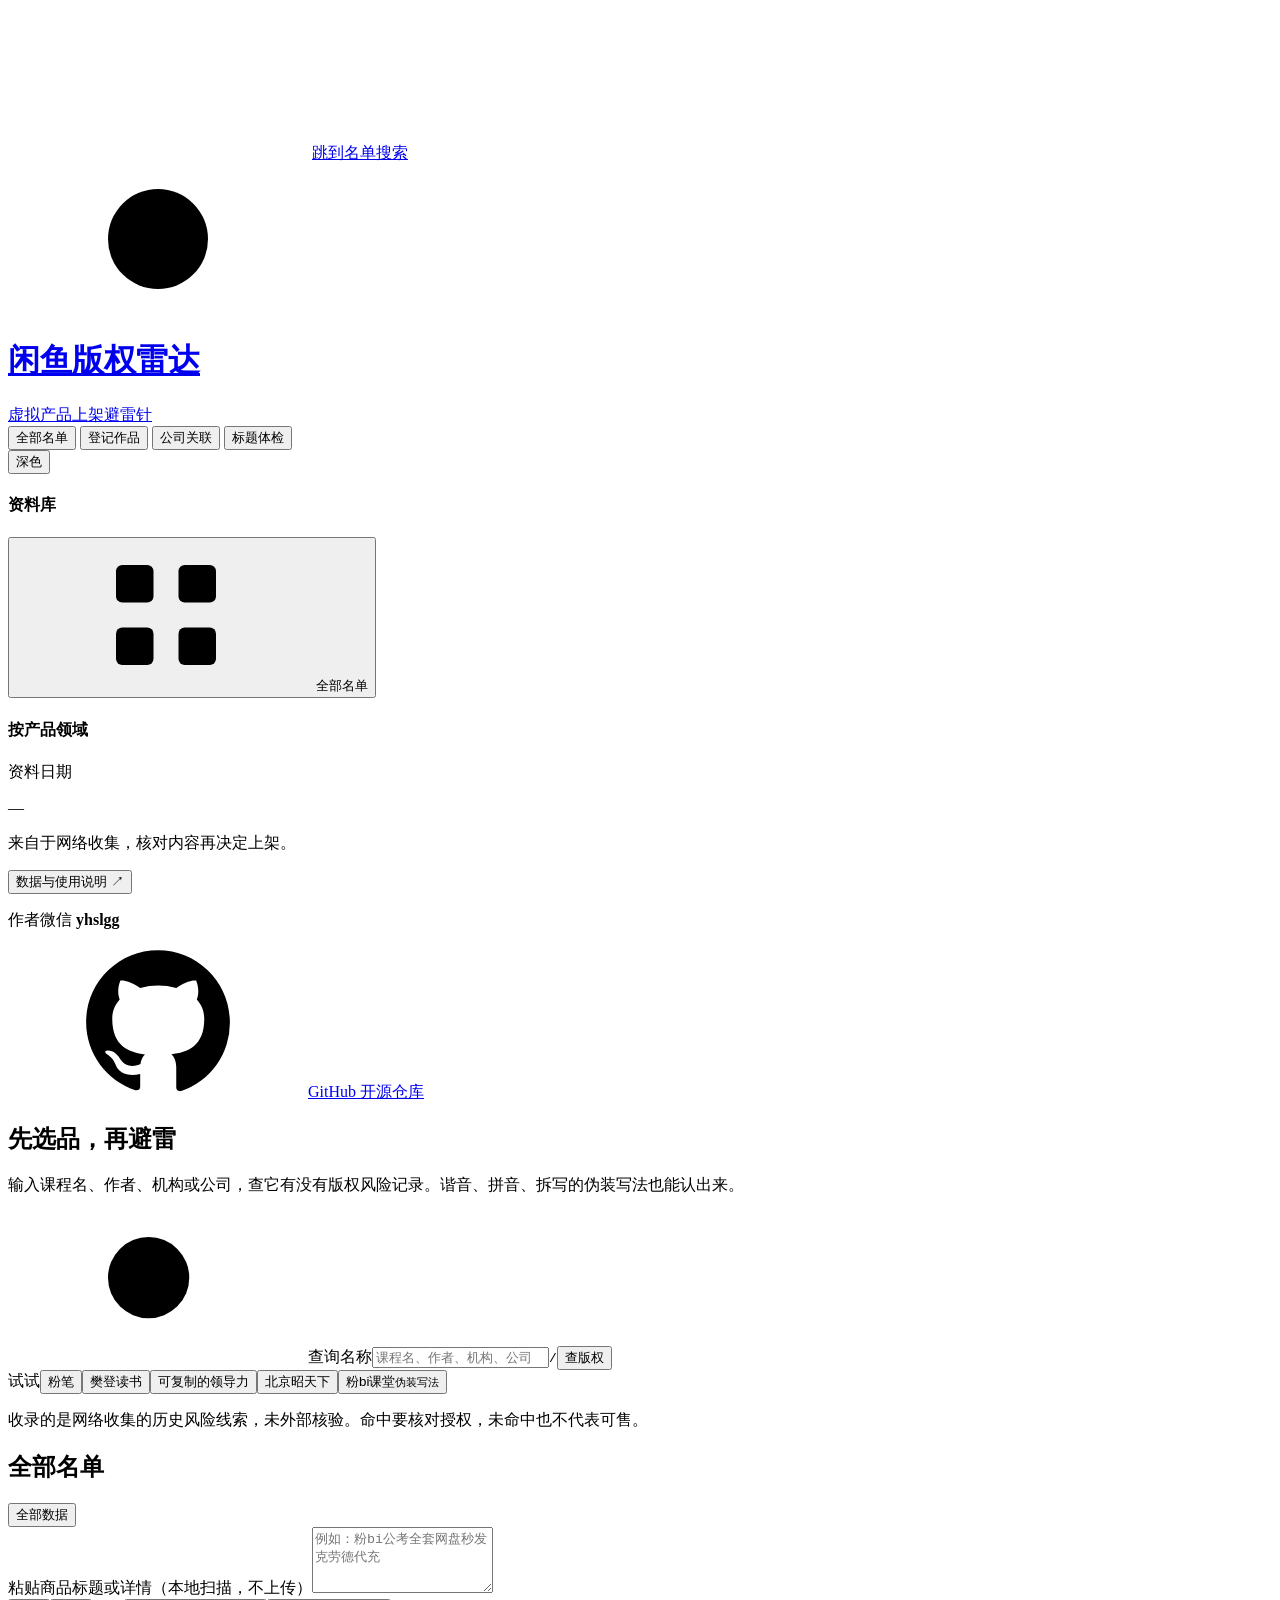
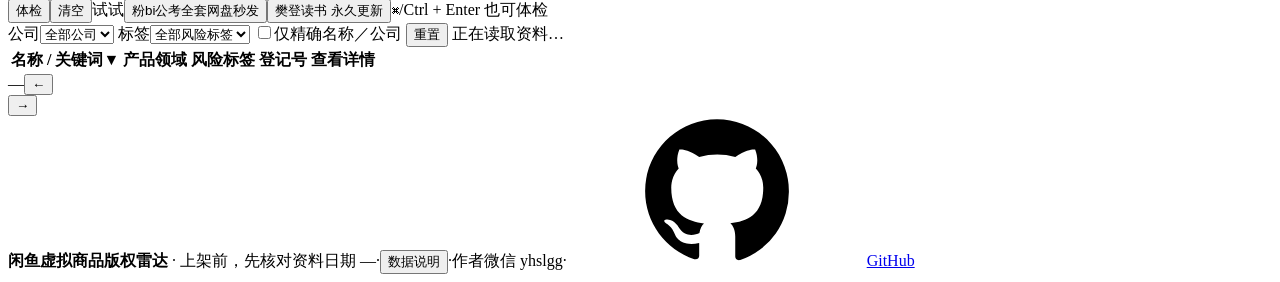
==== commit c312b0a3: "网页加入 GitHub 仓库链接 Co-Authored-By: Claude Fable 5.1 <noreply@anthropic.com>" ====
--- a/web/index.template.html
+++ b/web/index.template.html
@@ -17,6 +17,7 @@
     <symbol id="i-grid" viewBox="0 0 24 24"><rect x="4" y="4" width="6" height="6" rx="1"/><rect x="14" y="4" width="6" height="6" rx="1"/><rect x="4" y="14" width="6" height="6" rx="1"/><rect x="14" y="14" width="6" height="6" rx="1"/></symbol>
     <symbol id="i-info" viewBox="0 0 24 24"><circle cx="12" cy="12" r="9"/><path d="M12 11v6m0-10v1"/></symbol>
     <symbol id="i-chevron" viewBox="0 0 24 24"><path d="m9 5 7 7-7 7"/></symbol>
+    <symbol id="i-github" viewBox="0 0 24 24"><path class="fill" d="M12 .5C5.65.5.5 5.65.5 12c0 5.08 3.29 9.39 7.86 10.91.58.1.79-.25.79-.56v-2.02c-3.2.7-3.87-1.37-3.87-1.37-.52-1.33-1.28-1.68-1.28-1.68-1.04-.71.08-.7.08-.7 1.15.08 1.76 1.19 1.76 1.19 1.03 1.76 2.69 1.25 3.35.96.1-.75.4-1.25.73-1.54-2.55-.29-5.24-1.28-5.24-5.69 0-1.26.45-2.28 1.19-3.09-.12-.29-.52-1.46.11-3.04 0 0 .97-.31 3.17 1.18a11 11 0 0 1 5.78 0c2.2-1.49 3.17-1.18 3.17-1.18.63 1.58.23 2.75.11 3.04.74.81 1.19 1.83 1.19 3.09 0 4.42-2.69 5.39-5.26 5.68.41.36.78 1.06.78 2.14v3.17c0 .31.21.67.8.56A11.5 11.5 0 0 0 23.5 12C23.5 5.65 18.35.5 12 .5z"/></symbol>
     <symbol id="i-radar" viewBox="0 0 24 24"><circle cx="12" cy="12" r="8"/><circle cx="12" cy="12" r="3.5"/><path d="M12 12l6-6"/></symbol>
   </defs></svg>
 
@@ -46,6 +47,7 @@
         <p>来自于网络收集，核对内容再决定上架。</p>
         <p><button id="about-button" class="link">数据与使用说明 ↗</button></p>
         <p class="wx">作者微信 <b>yhslgg</b></p>
+        <p><a class="gh" href="https://github.com/yhslgg-arch/xianyu-blacklist" target="_blank" rel="noopener"><svg class="icon"><use href="#i-github"/></svg>GitHub 开源仓库</a></p>
       </div>
     </aside>
 
@@ -86,7 +88,7 @@
         <div class="none" id="empty-state" hidden><b>没有找到匹配条目</b><div class="hint" id="empty-hint" hidden></div><p>可以缩短名称，或重置筛选再试一次。<br>未收录不代表安全，仍需核对实际商品与转售授权。</p><div class="card green" id="empty-advice"></div><button class="btn dark" id="empty-reset">重置筛选</button></div>
         <div class="pg"><span class="desc" id="page-description">—</span><button id="previous-page" aria-label="上一页">←</button><div id="page-buttons"></div><button id="next-page" aria-label="下一页">→</button></div>
 
-        <footer class="foot"><span><b>闲鱼虚拟商品版权雷达</b> · 上架前，先核对</span><span>资料日期 <time id="footer-date">—</time><span class="dot">·</span><button id="footer-about">数据说明</button><span class="dot">·</span>作者微信 yhslgg</span></footer>
+        <footer class="foot"><span><b>闲鱼虚拟商品版权雷达</b> · 上架前，先核对</span><span>资料日期 <time id="footer-date">—</time><span class="dot">·</span><button id="footer-about">数据说明</button><span class="dot">·</span>作者微信 yhslgg<span class="dot">·</span><a class="gh" href="https://github.com/yhslgg-arch/xianyu-blacklist" target="_blank" rel="noopener"><svg class="icon"><use href="#i-github"/></svg>GitHub</a></span></footer>
         <noscript><p class="noscript-note">请启用 JavaScript 以搜索名单。此页面不连接网络，全部资料保存在本文件中。</p></noscript>
       </main>
       <aside class="det" id="det" aria-label="名单详情"></aside>
